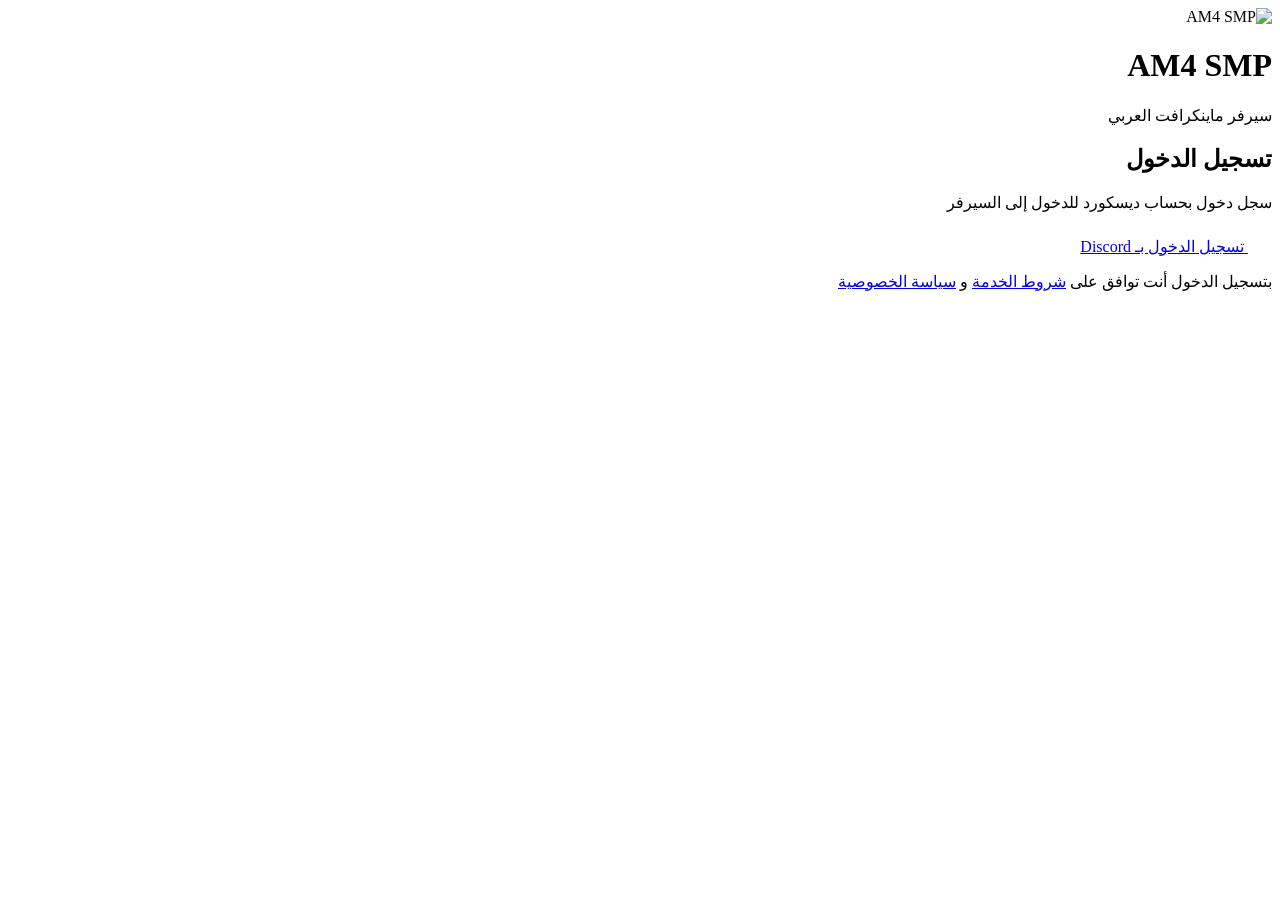
==== index.html @ 18f01e73 "Add initial HTML structure for login page" ====
<!DOCTYPE html>
<html lang="ar" dir="rtl">
<head>
    <meta charset="UTF-8">
    <meta name="viewport" content="width=device-width, initial-scale=1.0">
    <title>AM4 SMP - تسجيل الدخول</title>
    <link rel="stylesheet" href="style.css">
</head>
<body>
    <div class="container">
        <!-- الشعار -->
        <div class="logo">
            <img src="https://via.placeholder.com/120x120/2d2d2d/7289da?text=AM4" alt="AM4 SMP">
            <h1>AM4 SMP</h1>
            <p>سيرفر ماينكرافت العربي</p>
        </div>

        <!-- مربع تسجيل الدخول -->
        <div class="login-box">
            <h2>تسجيل الدخول</h2>
            <p class="sub-text">سجل دخول بحساب ديسكورد للدخول إلى السيرفر</p>

            <a href="#" id="discord-btn" class="discord-btn">
                <svg xmlns="http://www.w3.org/2000/svg" width="24" height="24" viewBox="0 0 24 24" fill="white">
                    <path d="M20.317 4.3698C19.1796 3.8546 17.9566 3.4634 16.6846 3.2099C16.6446 3.2019 16.6046 3.2199 16.5846 3.2559C16.2646 3.8059 15.9046 4.5259 15.6446 5.1259C14.3546 4.8899 13.0746 4.8899 11.7946 5.1259C11.5346 4.5159 11.1646 3.8059 10.8446 3.2559C10.8246 3.2199 10.7846 3.2019 10.7446 3.2099C9.4726 3.4634 8.2496 3.8546 7.1126 4.3698C7.0946 4.3778 7.0786 4.3918 7.0686 4.4098C4.2286 8.6098 3.3886 12.7098 3.8086 16.7498C3.8126 16.7898 3.8346 16.8258 3.8686 16.8498C5.4086 17.9878 6.8966 18.7198 8.3586 19.1998C8.3986 19.2138 8.4426 19.1998 8.4686 19.1698C9.1686 18.2198 9.7986 17.2198 10.3486 16.1698C10.3766 16.1118 10.3486 16.0438 10.2886 16.0238C9.2986 15.6938 8.3486 15.2638 7.4486 14.7438C7.3826 14.7038 7.3766 14.6098 7.4366 14.5638C7.6086 14.4318 7.7806 14.2978 7.9486 14.1598C7.9946 14.1218 8.0586 14.1178 8.1086 14.1458C11.5286 15.7358 15.0786 15.7358 18.4586 14.1458C18.5086 14.1158 18.5726 14.1218 18.6206 14.1598C18.7886 14.2998 18.9606 14.4338 19.1346 14.5658C19.1946 14.6118 19.1906 14.7058 19.1246 14.7458C18.2246 15.2698 17.2726 15.6978 16.2806 16.0258C16.2206 16.0458 16.1946 16.1138 16.2226 16.1718C16.7746 17.2198 17.4066 18.2198 18.1086 19.1698C18.1346 19.1998 18.1786 19.2138 18.2186 19.1998C19.6826 18.7198 21.1726 17.9878 22.7126 16.8498C22.7466 16.8258 22.7686 16.7898 22.7726 16.7498C23.2726 12.1298 22.0686 8.0598 19.3626 4.4098C19.3526 4.3918 19.3366 4.3778 19.3186 4.3698H20.317Z"/>
                </svg>
                تسجيل الدخول بـ Discord
            </a>

            <p class="terms">بتسجيل الدخول أنت توافق على <a href="#">شروط الخدمة</a> و <a href="#">سياسة الخصوصية</a></p>
        </div>

        <!-- حالة المستخدم (تظهر بعد الدخول) -->
        <div id="user-info" class="user-info" style="display:none;">
            <img id="user-avatar" src="" alt="الصورة الشخصية">
            <span id="user-name"></span>
            <button id="logout-btn" class="logout-btn">تسجيل خروج</button>
        </div>
    </div>

    <script src="script.js"></script>
</body>
</html>
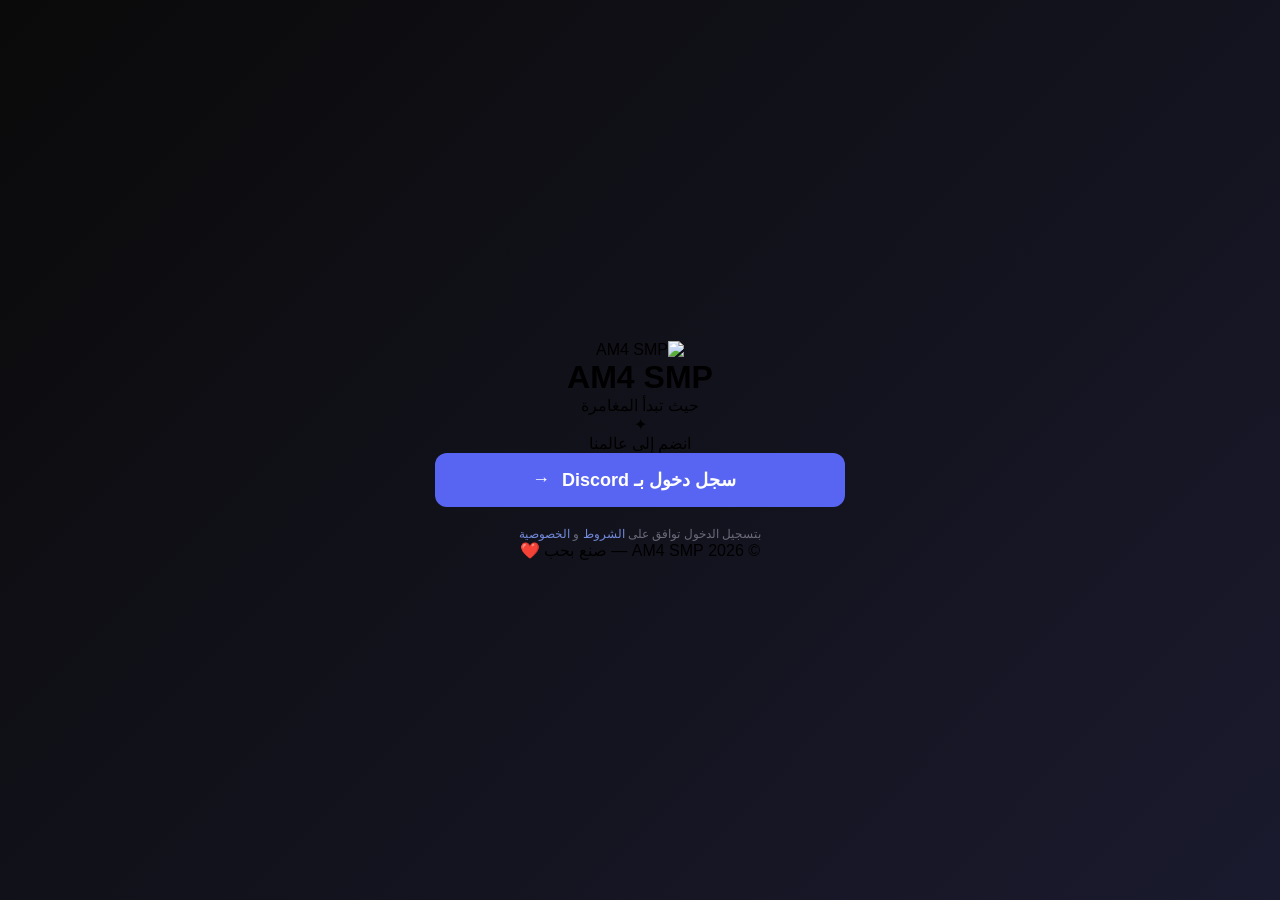
==== commit 49cd96c7: "Update index.html" ====
--- a/index.html
+++ b/index.html
@@ -3,38 +3,81 @@
 <head>
     <meta charset="UTF-8">
     <meta name="viewport" content="width=device-width, initial-scale=1.0">
-    <title>AM4 SMP - تسجيل الدخول</title>
+    <title>AM4 SMP</title>
     <link rel="stylesheet" href="style.css">
+    <link href="https://fonts.googleapis.com/css2?family=Cairo:wght@300;400;600;700;900&display=swap" rel="stylesheet">
 </head>
 <body>
+    <!-- خلفية متحركة -->
+    <div class="bg-animation">
+        <div class="orb orb1"></div>
+        <div class="orb orb2"></div>
+        <div class="orb orb3"></div>
+    </div>
+
     <div class="container">
-        <!-- الشعار -->
-        <div class="logo">
-            <img src="https://via.placeholder.com/120x120/2d2d2d/7289da?text=AM4" alt="AM4 SMP">
-            <h1>AM4 SMP</h1>
-            <p>سيرفر ماينكرافت العربي</p>
+        <!-- بطاقة تسجيل الدخول -->
+        <div class="glass-card">
+            <!-- الشعار -->
+            <div class="logo-section">
+                <div class="logo-wrapper">
+                    <img src="https://i.imgur.com/your-server-logo.png" alt="AM4 SMP" class="server-logo">
+                    <div class="logo-glow"></div>
+                </div>
+                <h1 class="server-name">AM4 <span>SMP</span></h1>
+                <p class="server-tag">حيث تبدأ المغامرة</p>
+            </div>
+
+            <!-- الفاصل -->
+            <div class="divider">
+                <span></span>
+                <span>✦</span>
+                <span></span>
+            </div>
+
+            <!-- زر الدخول -->
+            <div class="login-section">
+                <p class="welcome-text">انضم إلى عالمنا</p>
+                
+                <a href="#" id="discord-btn" class="discord-btn">
+                    <div class="btn-icon">
+                        <svg viewBox="0 0 24 24" fill="currentColor">
+                            <path d="M20.317 4.3698C19.1796 3.8546 17.9566 3.4634 16.6846 3.2099C16.6446 3.2019 16.6046 3.2199 16.5846 3.2559C16.2646 3.8059 15.9046 4.5259 15.6446 5.1259C14.3546 4.8899 13.0746 4.8899 11.7946 5.1259C11.5346 4.5159 11.1646 3.8059 10.8446 3.2559C10.8246 3.2199 10.7846 3.2019 10.7446 3.2099C9.4726 3.4634 8.2496 3.8546 7.1126 4.3698C7.0946 4.3778 7.0786 4.3918 7.0686 4.4098C4.2286 8.6098 3.3886 12.7098 3.8086 16.7498C3.8126 16.7898 3.8346 16.8258 3.8686 16.8498C5.4086 17.9878 6.8966 18.7198 8.3586 19.1998C8.3986 19.2138 8.4426 19.1998 8.4686 19.1698C9.1686 18.2198 9.7986 17.2198 10.3486 16.1698C10.3766 16.1118 10.3486 16.0438 10.2886 16.0238C9.2986 15.6938 8.3486 15.2638 7.4486 14.7438C7.3826 14.7038 7.3766 14.6098 7.4366 14.5638C7.6086 14.4318 7.7806 14.2978 7.9486 14.1598C7.9946 14.1218 8.0586 14.1178 8.1086 14.1458C11.5286 15.7358 15.0786 15.7358 18.4586 14.1458C18.5086 14.1158 18.5726 14.1218 18.6206 14.1598C18.7886 14.2998 18.9606 14.4338 19.1346 14.5658C19.1946 14.6118 19.1906 14.7058 19.1246 14.7458C18.2246 15.2698 17.2726 15.6978 16.2806 16.0258C16.2206 16.0458 16.1946 16.1138 16.2226 16.1718C16.7746 17.2198 17.4066 18.2198 18.1086 19.1698C18.1346 19.1998 18.1786 19.2138 18.2186 19.1998C19.6826 18.7198 21.1726 17.9878 22.7126 16.8498C22.7466 16.8258 22.7686 16.7898 22.7726 16.7498C23.2726 12.1298 22.0686 8.0598 19.3626 4.4098C19.3526 4.3918 19.3366 4.3778 19.3186 4.3698H20.317Z"/>
+                        </svg>
+                    </div>
+                    <span>سجل دخول بـ Discord</span>
+                    <div class="btn-arrow">→</div>
+                </a>
+
+                <p class="terms">بتسجيل الدخول توافق على <a href="#">الشروط</a> و <a href="#">الخصوصية</a></p>
+            </div>
+
+            <!-- حالة المستخدم -->
+            <div id="user-info" class="user-info" style="display:none;">
+                <div class="user-card">
+                    <div class="user-avatar-wrapper">
+                        <img id="user-avatar" src="" alt="">
+                        <div class="status-dot"></div>
+                    </div>
+                    <div class="user-details">
+                        <span id="user-name" class="user-name"></span>
+                        <span class="user-badge">عضو في AM4</span>
+                    </div>
+                    <button id="logout-btn" class="logout-btn">
+                        <svg width="18" height="18" viewBox="0 0 24 24" fill="none" stroke="currentColor" stroke-width="2">
+                            <path d="M9 21H5a2 2 0 0 1-2-2V5a2 2 0 0 1 2-2h4"/>
+                            <polyline points="16 17 21 12 16 7"/>
+                            <line x1="21" y1="12" x2="9" y2="12"/>
+                        </svg>
+                        خروج
+                    </button>
+                </div>
+            </div>
         </div>
 
-        <!-- مربع تسجيل الدخول -->
-        <div class="login-box">
-            <h2>تسجيل الدخول</h2>
-            <p class="sub-text">سجل دخول بحساب ديسكورد للدخول إلى السيرفر</p>
-
-            <a href="#" id="discord-btn" class="discord-btn">
-                <svg xmlns="http://www.w3.org/2000/svg" width="24" height="24" viewBox="0 0 24 24" fill="white">
-                    <path d="M20.317 4.3698C19.1796 3.8546 17.9566 3.4634 16.6846 3.2099C16.6446 3.2019 16.6046 3.2199 16.5846 3.2559C16.2646 3.8059 15.9046 4.5259 15.6446 5.1259C14.3546 4.8899 13.0746 4.8899 11.7946 5.1259C11.5346 4.5159 11.1646 3.8059 10.8446 3.2559C10.8246 3.2199 10.7846 3.2019 10.7446 3.2099C9.4726 3.4634 8.2496 3.8546 7.1126 4.3698C7.0946 4.3778 7.0786 4.3918 7.0686 4.4098C4.2286 8.6098 3.3886 12.7098 3.8086 16.7498C3.8126 16.7898 3.8346 16.8258 3.8686 16.8498C5.4086 17.9878 6.8966 18.7198 8.3586 19.1998C8.3986 19.2138 8.4426 19.1998 8.4686 19.1698C9.1686 18.2198 9.7986 17.2198 10.3486 16.1698C10.3766 16.1118 10.3486 16.0438 10.2886 16.0238C9.2986 15.6938 8.3486 15.2638 7.4486 14.7438C7.3826 14.7038 7.3766 14.6098 7.4366 14.5638C7.6086 14.4318 7.7806 14.2978 7.9486 14.1598C7.9946 14.1218 8.0586 14.1178 8.1086 14.1458C11.5286 15.7358 15.0786 15.7358 18.4586 14.1458C18.5086 14.1158 18.5726 14.1218 18.6206 14.1598C18.7886 14.2998 18.9606 14.4338 19.1346 14.5658C19.1946 14.6118 19.1906 14.7058 19.1246 14.7458C18.2246 15.2698 17.2726 15.6978 16.2806 16.0258C16.2206 16.0458 16.1946 16.1138 16.2226 16.1718C16.7746 17.2198 17.4066 18.2198 18.1086 19.1698C18.1346 19.1998 18.1786 19.2138 18.2186 19.1998C19.6826 18.7198 21.1726 17.9878 22.7126 16.8498C22.7466 16.8258 22.7686 16.7898 22.7726 16.7498C23.2726 12.1298 22.0686 8.0598 19.3626 4.4098C19.3526 4.3918 19.3366 4.3778 19.3186 4.3698H20.317Z"/>
-                </svg>
-                تسجيل الدخول بـ Discord
-            </a>
-
-            <p class="terms">بتسجيل الدخول أنت توافق على <a href="#">شروط الخدمة</a> و <a href="#">سياسة الخصوصية</a></p>
-        </div>
-
-        <!-- حالة المستخدم (تظهر بعد الدخول) -->
-        <div id="user-info" class="user-info" style="display:none;">
-            <img id="user-avatar" src="" alt="الصورة الشخصية">
-            <span id="user-name"></span>
-            <button id="logout-btn" class="logout-btn">تسجيل خروج</button>
+        <!-- تذييل -->
+        <div class="footer">
+            <span>© 2026 AM4 SMP — صنع بحب ❤️</span>
         </div>
     </div>
 
--- a/style.css
+++ b/style.css
@@ -0,0 +1,176 @@
+* {
+    margin: 0;
+    padding: 0;
+    box-sizing: border-box;
+}
+
+body {
+    font-family: 'Segoe UI', Tahoma, Geneva, Verdana, sans-serif;
+    background: linear-gradient(135deg, #0a0a0a 0%, #1a1a2e 100%);
+    min-height: 100vh;
+    display: flex;
+    justify-content: center;
+    align-items: center;
+    direction: rtl;
+}
+
+.container {
+    text-align: center;
+    padding: 20px;
+    width: 100%;
+    max-width: 450px;
+}
+
+/* الشعار */
+.logo {
+    margin-bottom: 35px;
+}
+
+.logo img {
+    border-radius: 50%;
+    border: 3px solid #7289da;
+    margin-bottom: 10px;
+}
+
+.logo h1 {
+    color: #fff;
+    font-size: 32px;
+    font-weight: 700;
+    letter-spacing: 1px;
+}
+
+.logo h1 span {
+    color: #7289da;
+}
+
+.logo p {
+    color: #8a8a8a;
+    font-size: 14px;
+    margin-top: 5px;
+}
+
+/* مربع تسجيل الدخول */
+.login-box {
+    background: rgba(30, 30, 46, 0.9);
+    backdrop-filter: blur(10px);
+    padding: 40px 30px;
+    border-radius: 20px;
+    border: 1px solid rgba(114, 137, 218, 0.2);
+    box-shadow: 0 15px 50px rgba(0, 0, 0, 0.5);
+}
+
+.login-box h2 {
+    color: #fff;
+    font-size: 24px;
+    margin-bottom: 8px;
+}
+
+.sub-text {
+    color: #b0b0b0;
+    font-size: 14px;
+    margin-bottom: 30px;
+}
+
+/* زر Discord */
+.discord-btn {
+    display: flex;
+    align-items: center;
+    justify-content: center;
+    gap: 12px;
+    background: #5865F2;
+    color: white;
+    padding: 16px 30px;
+    border-radius: 12px;
+    text-decoration: none;
+    font-size: 18px;
+    font-weight: 600;
+    transition: all 0.3s ease;
+    border: none;
+    cursor: pointer;
+    width: 100%;
+}
+
+.discord-btn:hover {
+    background: #4752c4;
+    transform: scale(1.02);
+    box-shadow: 0 8px 25px rgba(88, 101, 242, 0.4);
+}
+
+.discord-btn svg {
+    flex-shrink: 0;
+}
+
+/* الشروط */
+.terms {
+    color: #6a6a7a;
+    font-size: 12px;
+    margin-top: 20px;
+}
+
+.terms a {
+    color: #7289da;
+    text-decoration: none;
+}
+
+.terms a:hover {
+    text-decoration: underline;
+}
+
+/* معلومات المستخدم */
+.user-info {
+    background: rgba(30, 30, 46, 0.9);
+    padding: 25px;
+    border-radius: 20px;
+    border: 1px solid rgba(114, 137, 218, 0.2);
+    margin-top: 20px;
+    display: flex;
+    align-items: center;
+    justify-content: center;
+    gap: 15px;
+    flex-wrap: wrap;
+}
+
+.user-info img {
+    width: 50px;
+    height: 50px;
+    border-radius: 50%;
+    border: 2px solid #7289da;
+}
+
+.user-info span {
+    color: #fff;
+    font-size: 18px;
+    font-weight: 600;
+}
+
+.logout-btn {
+    background: #ed4245;
+    color: white;
+    border: none;
+    padding: 8px 20px;
+    border-radius: 8px;
+    cursor: pointer;
+    font-size: 14px;
+    font-weight: 600;
+    transition: background 0.3s;
+}
+
+.logout-btn:hover {
+    background: #c03537;
+}
+
+/* responsive */
+@media (max-width: 480px) {
+    .login-box {
+        padding: 25px 20px;
+    }
+    
+    .discord-btn {
+        font-size: 15px;
+        padding: 14px 20px;
+    }
+    
+    .logo h1 {
+        font-size: 26px;
+    }
+}
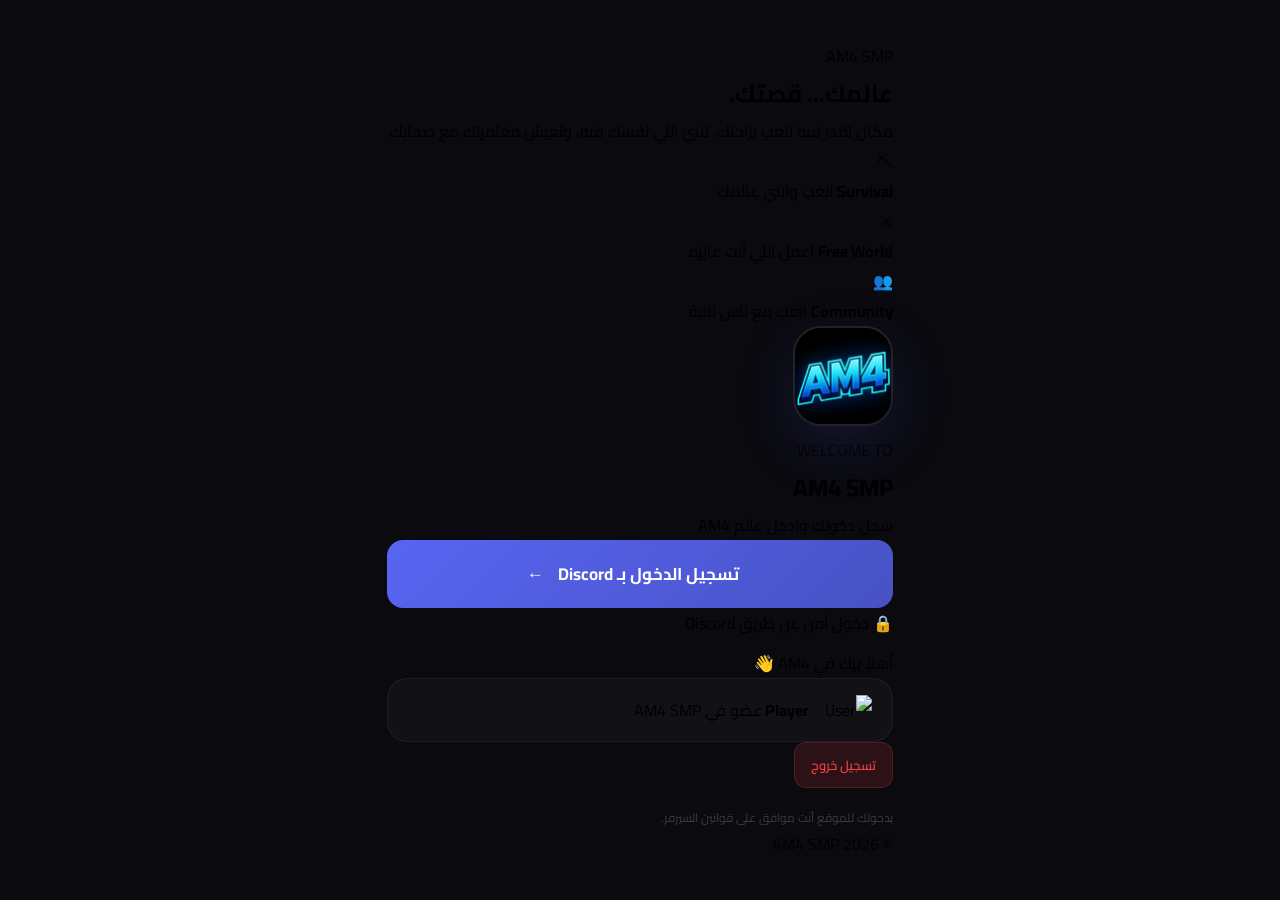
==== commit 94536b5a: "Update index.html" ====
--- a/index.html
+++ b/index.html
@@ -3,84 +3,236 @@
 <head>
     <meta charset="UTF-8">
     <meta name="viewport" content="width=device-width, initial-scale=1.0">
-    <title>AM4 SMP</title>
+
+    <title>AM4 SMP | أهلاً بيك</title>
+
+    <meta name="theme-color" content="#050b16">
+    <meta name="description" content="AM4 SMP - عالمك، مغامرتك، قصتك.">
+
+    <link rel="preconnect" href="https://fonts.googleapis.com">
+    <link rel="preconnect" href="https://fonts.gstatic.com" crossorigin>
+
+    <link href="https://fonts.googleapis.com/css2?family=Cairo:wght@400;500;600;700;800;900&display=swap" rel="stylesheet">
+
     <link rel="stylesheet" href="style.css">
-    <link href="https://fonts.googleapis.com/css2?family=Cairo:wght@300;400;600;700;900&display=swap" rel="stylesheet">
 </head>
+
 <body>
-    <!-- خلفية متحركة -->
-    <div class="bg-animation">
-        <div class="orb orb1"></div>
-        <div class="orb orb2"></div>
-        <div class="orb orb3"></div>
+
+    <!-- خلفية -->
+    <div class="background">
+
+        <div class="grid"></div>
+
+        <div class="glow glow-one"></div>
+        <div class="glow glow-two"></div>
+
+        <div class="particles">
+            <span></span>
+            <span></span>
+            <span></span>
+            <span></span>
+            <span></span>
+            <span></span>
+            <span></span>
+            <span></span>
+        </div>
+
     </div>
 
-    <div class="container">
-        <!-- بطاقة تسجيل الدخول -->
-        <div class="glass-card">
-            <!-- الشعار -->
-            <div class="logo-section">
-                <div class="logo-wrapper">
-                    <img src="https://i.imgur.com/your-server-logo.png" alt="AM4 SMP" class="server-logo">
-                    <div class="logo-glow"></div>
-                </div>
-                <h1 class="server-name">AM4 <span>SMP</span></h1>
-                <p class="server-tag">حيث تبدأ المغامرة</p>
-            </div>
-
-            <!-- الفاصل -->
-            <div class="divider">
-                <span></span>
-                <span>✦</span>
-                <span></span>
-            </div>
-
-            <!-- زر الدخول -->
-            <div class="login-section">
-                <p class="welcome-text">انضم إلى عالمنا</p>
-                
-                <a href="#" id="discord-btn" class="discord-btn">
-                    <div class="btn-icon">
-                        <svg viewBox="0 0 24 24" fill="currentColor">
-                            <path d="M20.317 4.3698C19.1796 3.8546 17.9566 3.4634 16.6846 3.2099C16.6446 3.2019 16.6046 3.2199 16.5846 3.2559C16.2646 3.8059 15.9046 4.5259 15.6446 5.1259C14.3546 4.8899 13.0746 4.8899 11.7946 5.1259C11.5346 4.5159 11.1646 3.8059 10.8446 3.2559C10.8246 3.2199 10.7846 3.2019 10.7446 3.2099C9.4726 3.4634 8.2496 3.8546 7.1126 4.3698C7.0946 4.3778 7.0786 4.3918 7.0686 4.4098C4.2286 8.6098 3.3886 12.7098 3.8086 16.7498C3.8126 16.7898 3.8346 16.8258 3.8686 16.8498C5.4086 17.9878 6.8966 18.7198 8.3586 19.1998C8.3986 19.2138 8.4426 19.1998 8.4686 19.1698C9.1686 18.2198 9.7986 17.2198 10.3486 16.1698C10.3766 16.1118 10.3486 16.0438 10.2886 16.0238C9.2986 15.6938 8.3486 15.2638 7.4486 14.7438C7.3826 14.7038 7.3766 14.6098 7.4366 14.5638C7.6086 14.4318 7.7806 14.2978 7.9486 14.1598C7.9946 14.1218 8.0586 14.1178 8.1086 14.1458C11.5286 15.7358 15.0786 15.7358 18.4586 14.1458C18.5086 14.1158 18.5726 14.1218 18.6206 14.1598C18.7886 14.2998 18.9606 14.4338 19.1346 14.5658C19.1946 14.6118 19.1906 14.7058 19.1246 14.7458C18.2246 15.2698 17.2726 15.6978 16.2806 16.0258C16.2206 16.0458 16.1946 16.1138 16.2226 16.1718C16.7746 17.2198 17.4066 18.2198 18.1086 19.1698C18.1346 19.1998 18.1786 19.2138 18.2186 19.1998C19.6826 18.7198 21.1726 17.9878 22.7126 16.8498C22.7466 16.8258 22.7686 16.7898 22.7726 16.7498C23.2726 12.1298 22.0686 8.0598 19.3626 4.4098C19.3526 4.3918 19.3366 4.3778 19.3186 4.3698H20.317Z"/>
-                        </svg>
-                    </div>
-                    <span>سجل دخول بـ Discord</span>
-                    <div class="btn-arrow">→</div>
-                </a>
-
-                <p class="terms">بتسجيل الدخول توافق على <a href="#">الشروط</a> و <a href="#">الخصوصية</a></p>
-            </div>
-
-            <!-- حالة المستخدم -->
-            <div id="user-info" class="user-info" style="display:none;">
-                <div class="user-card">
-                    <div class="user-avatar-wrapper">
-                        <img id="user-avatar" src="" alt="">
-                        <div class="status-dot"></div>
-                    </div>
-                    <div class="user-details">
-                        <span id="user-name" class="user-name"></span>
-                        <span class="user-badge">عضو في AM4</span>
-                    </div>
+
+    <!-- المحتوى -->
+    <main class="page">
+
+        <!-- الجزء الشمال -->
+        <section class="hero">
+
+            <div class="mini-badge">
+                <span class="online-dot"></span>
+                AM4 SMP
+            </div>
+
+            <h1>
+                عالمك...
+                <span>قصتك.</span>
+            </h1>
+
+            <p class="hero-description">
+                مكان تقدر فيه تلعب براحتك، تبني اللي نفسك فيه،
+                وتعيش مغامرتك مع صحابك.
+            </p>
+
+            <div class="features">
+
+                <div class="feature">
+                    <div class="feature-icon">⛏</div>
+                    <div>
+                        <strong>Survival</strong>
+                        <span>العب وابني عالمك</span>
+                    </div>
+                </div>
+
+                <div class="feature">
+                    <div class="feature-icon">⚔</div>
+                    <div>
+                        <strong>Free World</strong>
+                        <span>اعمل اللي أنت عايزه</span>
+                    </div>
+                </div>
+
+                <div class="feature">
+                    <div class="feature-icon">👥</div>
+                    <div>
+                        <strong>Community</strong>
+                        <span>العب مع ناس تانية</span>
+                    </div>
+                </div>
+
+            </div>
+
+        </section>
+
+
+        <!-- كارت تسجيل الدخول -->
+        <section class="login-area">
+
+            <div class="login-card">
+
+                <div class="card-shine"></div>
+
+                <div class="logo-container">
+
+                    <div class="logo-ring"></div>
+
+                    <img
+                        src="logo.png"
+                        alt="AM4 SMP"
+                        class="server-logo"
+                    >
+
+                </div>
+
+
+                <div class="title">
+
+                    <div class="small-title">
+                        WELCOME TO
+                    </div>
+
+                    <h2>
+                        AM4 <span>SMP</span>
+                    </h2>
+
+                    <p>
+                        سجل دخولك وادخل عالم AM4
+                    </p>
+
+                </div>
+
+
+                <!-- Login -->
+                <div id="login-section">
+
+                    <button id="discord-btn" class="discord-btn">
+
+                        <div class="discord-logo">
+
+                            <svg viewBox="0 0 24 24">
+                                <path fill="currentColor"
+                                    d="M19.54 5.16A16.9 16.9 0 0 0 15.5 3.9c-.17.3-.36.7-.49 1.02a15.3 15.3 0 0 0-4.02 0A10.8 10.8 0 0 0 10.5 3.9a16.9 16.9 0 0 0-4.04 1.26C3.9 8.96 3.2 12.67 3.55 16.33a16.3 16.3 0 0 0 4.96 2.5c.4-.55.76-1.13 1.07-1.74-.59-.22-1.16-.5-1.7-.82.14-.1.27-.2.4-.3 3.28 1.54 6.83 1.54 10.07 0 .13.1.26.2.4.3-.54.32-1.11.6-1.7.82.31.61.67 1.19 1.07 1.74a16.3 16.3 0 0 0 4.96-2.5c.42-4.24-.72-7.91-3.54-11.17ZM9.34 14.58c-.98 0-1.79-.9-1.79-2s.79-2 1.79-2 1.8.9 1.79 2c0 1.1-.8 2-1.79 2Zm5.32 0c-.98 0-1.79-.9-1.79-2s.79-2 1.79-2 1.8.9 1.79 2c0 1.1-.8 2-1.79 2Z"
+                                />
+                            </svg>
+
+                        </div>
+
+                        <span>تسجيل الدخول بـ Discord</span>
+
+                        <div class="arrow">
+                            ←
+                        </div>
+
+                    </button>
+
+
+                    <div class="secure">
+
+                        <span class="lock">🔒</span>
+
+                        <span>
+                            دخول آمن عن طريق Discord
+                        </span>
+
+                    </div>
+
+                </div>
+
+
+                <!-- User -->
+                <div id="user-info" class="user-info hidden">
+
+                    <div class="logged-title">
+                        أهلاً بيك في AM4 👋
+                    </div>
+
+                    <div class="user-card">
+
+                        <div class="avatar-box">
+
+                            <img
+                                id="user-avatar"
+                                src=""
+                                alt="User"
+                            >
+
+                            <span class="user-online"></span>
+
+                        </div>
+
+
+                        <div class="user-details">
+
+                            <strong id="user-name">
+                                Player
+                            </strong>
+
+                            <span>
+                                عضو في AM4 SMP
+                            </span>
+
+                        </div>
+
+                    </div>
+
+
                     <button id="logout-btn" class="logout-btn">
-                        <svg width="18" height="18" viewBox="0 0 24 24" fill="none" stroke="currentColor" stroke-width="2">
-                            <path d="M9 21H5a2 2 0 0 1-2-2V5a2 2 0 0 1 2-2h4"/>
-                            <polyline points="16 17 21 12 16 7"/>
-                            <line x1="21" y1="12" x2="9" y2="12"/>
-                        </svg>
-                        خروج
+                        تسجيل خروج
                     </button>
-                </div>
-            </div>
-        </div>
-
-        <!-- تذييل -->
-        <div class="footer">
-            <span>© 2026 AM4 SMP — صنع بحب ❤️</span>
-        </div>
+
+                </div>
+
+
+                <div class="terms">
+                    بدخولك للموقع أنت موافق على قوانين السيرفر.
+                </div>
+
+            </div>
+
+
+            <div class="copyright">
+                © 2026 AM4 SMP
+            </div>
+
+        </section>
+
+    </main>
+
+
+    <div id="toast" class="toast">
+        <span id="toast-text"></span>
     </div>
 
+
     <script src="script.js"></script>
+
 </body>
 </html>
--- a/style.css
+++ b/style.css
@@ -5,172 +5,406 @@
 }
 
 body {
-    font-family: 'Segoe UI', Tahoma, Geneva, Verdana, sans-serif;
-    background: linear-gradient(135deg, #0a0a0a 0%, #1a1a2e 100%);
+    font-family: 'Cairo', sans-serif;
     min-height: 100vh;
     display: flex;
     justify-content: center;
     align-items: center;
+    background: #0a0a0f;
+    overflow: hidden;
     direction: rtl;
 }
 
+/* ===== الخلفية المتحركة ===== */
+.bg-animation {
+    position: fixed;
+    top: 0;
+    left: 0;
+    right: 0;
+    bottom: 0;
+    z-index: 0;
+    overflow: hidden;
+}
+
+.orb {
+    position: absolute;
+    border-radius: 50%;
+    filter: blur(80px);
+    opacity: 0.4;
+    animation: float 20s ease-in-out infinite alternate;
+}
+
+.orb1 {
+    width: 500px;
+    height: 500px;
+    background: radial-gradient(circle, #5865F2, transparent 70%);
+    top: -200px;
+    right: -100px;
+    animation-delay: 0s;
+}
+
+.orb2 {
+    width: 400px;
+    height: 400px;
+    background: radial-gradient(circle, #eb459e, transparent 70%);
+    bottom: -150px;
+    left: -100px;
+    animation-delay: -7s;
+}
+
+.orb3 {
+    width: 300px;
+    height: 300px;
+    background: radial-gradient(circle, #57f287, transparent 70%);
+    top: 50%;
+    left: 50%;
+    transform: translate(-50%, -50%);
+    animation-delay: -14s;
+    opacity: 0.15;
+}
+
+@keyframes float {
+    0% { transform: translate(0, 0) scale(1); }
+    33% { transform: translate(50px, -30px) scale(1.1); }
+    66% { transform: translate(-30px, 40px) scale(0.9); }
+    100% { transform: translate(20px, -20px) scale(1.05); }
+}
+
+/* ===== الحاوية ===== */
 .container {
+    position: relative;
+    z-index: 1;
+    width: 100%;
+    max-width: 480px;
+    padding: 20px;
+}
+
+/* ===== البطاقة الزجاجية ===== */
+.glass-card {
+    background: rgba(20, 20, 35, 0.75);
+    backdrop-filter: blur(40px) saturate(1.4);
+    -webkit-backdrop-filter: blur(40px) saturate(1.4);
+    border-radius: 40px;
+    padding: 50px 40px 40px;
+    border: 1px solid rgba(255, 255, 255, 0.08);
+    box-shadow: 
+        0 30px 80px rgba(0, 0, 0, 0.6),
+        inset 0 1px 0 rgba(255, 255, 255, 0.05);
+    transition: all 0.4s ease;
+}
+
+.glass-card:hover {
+    border-color: rgba(88, 101, 242, 0.2);
+    box-shadow: 0 40px 100px rgba(88, 101, 242, 0.1);
+}
+
+/* ===== الشعار ===== */
+.logo-section {
     text-align: center;
-    padding: 20px;
-    width: 100%;
-    max-width: 450px;
-}
-
-/* الشعار */
-.logo {
-    margin-bottom: 35px;
-}
-
-.logo img {
-    border-radius: 50%;
-    border: 3px solid #7289da;
-    margin-bottom: 10px;
-}
-
-.logo h1 {
+    margin-bottom: 30px;
+}
+
+.logo-wrapper {
+    position: relative;
+    display: inline-block;
+    margin-bottom: 16px;
+}
+
+.server-logo {
+    width: 100px;
+    height: 100px;
+    border-radius: 28px;
+    object-fit: cover;
+    border: 2px solid rgba(255, 255, 255, 0.1);
+    box-shadow: 0 20px 60px rgba(88, 101, 242, 0.15);
+    position: relative;
+    z-index: 1;
+}
+
+.logo-glow {
+    position: absolute;
+    inset: -10px;
+    border-radius: 35px;
+    background: radial-gradient(circle, rgba(88, 101, 242, 0.2), transparent 70%);
+    z-index: 0;
+    animation: pulse-glow 3s ease-in-out infinite;
+}
+
+@keyframes pulse-glow {
+    0%, 100% { transform: scale(1); opacity: 0.6; }
+    50% { transform: scale(1.1); opacity: 1; }
+}
+
+.server-name {
+    font-size: 36px;
+    font-weight: 900;
     color: #fff;
-    font-size: 32px;
-    font-weight: 700;
-    letter-spacing: 1px;
-}
-
-.logo h1 span {
-    color: #7289da;
-}
-
-.logo p {
-    color: #8a8a8a;
+    letter-spacing: -1px;
+}
+
+.server-name span {
+    background: linear-gradient(135deg, #5865F2, #eb459e);
+    -webkit-background-clip: text;
+    -webkit-text-fill-color: transparent;
+    background-clip: text;
+}
+
+.server-tag {
+    color: rgba(255, 255, 255, 0.4);
     font-size: 14px;
-    margin-top: 5px;
-}
-
-/* مربع تسجيل الدخول */
-.login-box {
-    background: rgba(30, 30, 46, 0.9);
-    backdrop-filter: blur(10px);
-    padding: 40px 30px;
-    border-radius: 20px;
-    border: 1px solid rgba(114, 137, 218, 0.2);
-    box-shadow: 0 15px 50px rgba(0, 0, 0, 0.5);
-}
-
-.login-box h2 {
-    color: #fff;
-    font-size: 24px;
-    margin-bottom: 8px;
-}
-
-.sub-text {
-    color: #b0b0b0;
-    font-size: 14px;
-    margin-bottom: 30px;
-}
-
-/* زر Discord */
+    font-weight: 300;
+    letter-spacing: 3px;
+    margin-top: 4px;
+}
+
+/* ===== الفاصل ===== */
+.divider {
+    display: flex;
+    align-items: center;
+    gap: 16px;
+    margin: 30px 0;
+    color: rgba(255, 255, 255, 0.1);
+}
+
+.divider span:first-child,
+.divider span:last-child {
+    flex: 1;
+    height: 1px;
+    background: linear-gradient(90deg, transparent, rgba(255, 255, 255, 0.1), transparent);
+}
+
+.divider span:last-child {
+    background: linear-gradient(90deg, transparent, rgba(255, 255, 255, 0.1), transparent);
+}
+
+.divider span:nth-child(2) {
+    font-size: 12px;
+    color: rgba(255, 255, 255, 0.15);
+}
+
+/* ===== قسم تسجيل الدخول ===== */
+.login-section {
+    text-align: center;
+}
+
+.welcome-text {
+    color: rgba(255, 255, 255, 0.3);
+    font-size: 13px;
+    font-weight: 400;
+    letter-spacing: 2px;
+    margin-bottom: 20px;
+    text-transform: uppercase;
+}
+
+/* ===== زر Discord ===== */
 .discord-btn {
     display: flex;
     align-items: center;
     justify-content: center;
-    gap: 12px;
-    background: #5865F2;
-    color: white;
-    padding: 16px 30px;
-    border-radius: 12px;
+    gap: 14px;
+    background: linear-gradient(135deg, #5865F2, #4752c4);
+    color: #fff;
+    padding: 18px 28px;
+    border-radius: 16px;
     text-decoration: none;
-    font-size: 18px;
-    font-weight: 600;
-    transition: all 0.3s ease;
+    font-size: 17px;
+    font-weight: 700;
+    font-family: 'Cairo', sans-serif;
+    transition: all 0.3s cubic-bezier(0.25, 0.46, 0.45, 0.94);
     border: none;
     cursor: pointer;
     width: 100%;
+    position: relative;
+    overflow: hidden;
+}
+
+.discord-btn::before {
+    content: '';
+    position: absolute;
+    inset: 0;
+    background: linear-gradient(135deg, rgba(255,255,255,0.1), transparent);
+    opacity: 0;
+    transition: opacity 0.3s;
+}
+
+.discord-btn:hover::before {
+    opacity: 1;
 }
 
 .discord-btn:hover {
-    background: #4752c4;
-    transform: scale(1.02);
-    box-shadow: 0 8px 25px rgba(88, 101, 242, 0.4);
-}
-
-.discord-btn svg {
+    transform: translateY(-2px) scale(1.01);
+    box-shadow: 0 20px 50px rgba(88, 101, 242, 0.3);
+}
+
+.discord-btn:active {
+    transform: scale(0.98);
+}
+
+.btn-icon {
+    width: 28px;
+    height: 28px;
     flex-shrink: 0;
 }
 
-/* الشروط */
+.btn-icon svg {
+    width: 100%;
+    height: 100%;
+    fill: currentColor;
+}
+
+.btn-arrow {
+    font-size: 20px;
+    opacity: 0.6;
+    transition: all 0.3s;
+    margin-right: auto;
+}
+
+.discord-btn:hover .btn-arrow {
+    opacity: 1;
+    transform: translateX(-5px);
+}
+
+/* ===== الشروط ===== */
 .terms {
-    color: #6a6a7a;
+    color: rgba(255, 255, 255, 0.2);
     font-size: 12px;
-    margin-top: 20px;
+    margin-top: 18px;
 }
 
 .terms a {
-    color: #7289da;
+    color: rgba(255, 255, 255, 0.4);
     text-decoration: none;
+    transition: color 0.3s;
 }
 
 .terms a:hover {
-    text-decoration: underline;
-}
-
-/* معلومات المستخدم */
+    color: #5865F2;
+}
+
+/* ===== معلومات المستخدم ===== */
 .user-info {
-    background: rgba(30, 30, 46, 0.9);
-    padding: 25px;
-    border-radius: 20px;
-    border: 1px solid rgba(114, 137, 218, 0.2);
-    margin-top: 20px;
+    margin-top: 10px;
+}
+
+.user-card {
     display: flex;
     align-items: center;
-    justify-content: center;
-    gap: 15px;
-    flex-wrap: wrap;
-}
-
-.user-info img {
-    width: 50px;
-    height: 50px;
+    gap: 16px;
+    background: rgba(255, 255, 255, 0.03);
+    padding: 16px 20px;
+    border-radius: 20px;
+    border: 1px solid rgba(255, 255, 255, 0.05);
+}
+
+.user-avatar-wrapper {
+    position: relative;
+    flex-shrink: 0;
+}
+
+.user-avatar-wrapper img {
+    width: 52px;
+    height: 52px;
     border-radius: 50%;
-    border: 2px solid #7289da;
-}
-
-.user-info span {
+    border: 2px solid rgba(255, 255, 255, 0.1);
+}
+
+.status-dot {
+    position: absolute;
+    bottom: 2px;
+    right: 2px;
+    width: 14px;
+    height: 14px;
+    background: #57f287;
+    border-radius: 50%;
+    border: 2px solid #141423;
+}
+
+.user-details {
+    flex: 1;
+    text-align: right;
+}
+
+.user-name {
     color: #fff;
-    font-size: 18px;
+    font-size: 16px;
+    font-weight: 700;
+    display: block;
+}
+
+.user-badge {
+    color: rgba(255, 255, 255, 0.3);
+    font-size: 12px;
+    font-weight: 300;
+}
+
+.logout-btn {
+    display: flex;
+    align-items: center;
+    gap: 6px;
+    background: rgba(237, 66, 69, 0.15);
+    color: #ed4245;
+    border: 1px solid rgba(237, 66, 69, 0.2);
+    padding: 10px 16px;
+    border-radius: 12px;
+    cursor: pointer;
+    font-family: 'Cairo', sans-serif;
+    font-size: 13px;
     font-weight: 600;
-}
-
-.logout-btn {
-    background: #ed4245;
-    color: white;
-    border: none;
-    padding: 8px 20px;
-    border-radius: 8px;
-    cursor: pointer;
-    font-size: 14px;
-    font-weight: 600;
-    transition: background 0.3s;
+    transition: all 0.3s;
+    flex-shrink: 0;
 }
 
 .logout-btn:hover {
-    background: #c03537;
-}
-
-/* responsive */
+    background: rgba(237, 66, 69, 0.25);
+    border-color: rgba(237, 66, 69, 0.4);
+    transform: scale(1.02);
+}
+
+/* ===== التذييل ===== */
+.footer {
+    text-align: center;
+    margin-top: 24px;
+    color: rgba(255, 255, 255, 0.08);
+    font-size: 12px;
+    font-weight: 300;
+    letter-spacing: 1px;
+}
+
+/* ===== استجابة للشاشات الصغيرة ===== */
 @media (max-width: 480px) {
-    .login-box {
-        padding: 25px 20px;
-    }
-    
+    .glass-card {
+        padding: 30px 20px 25px;
+        border-radius: 28px;
+    }
+
+    .server-name {
+        font-size: 28px;
+    }
+
+    .server-logo {
+        width: 80px;
+        height: 80px;
+        border-radius: 22px;
+    }
+
     .discord-btn {
         font-size: 15px;
-        padding: 14px 20px;
-    }
-    
-    .logo h1 {
-        font-size: 26px;
-    }
-}
+        padding: 16px 20px;
+        border-radius: 14px;
+    }
+
+    .user-card {
+        flex-wrap: wrap;
+        justify-content: center;
+        text-align: center;
+    }
+
+    .user-details {
+        text-align: center;
+    }
+
+    .logout-btn {
+        width: 100%;
+        justify-content: center;
+    }
+}
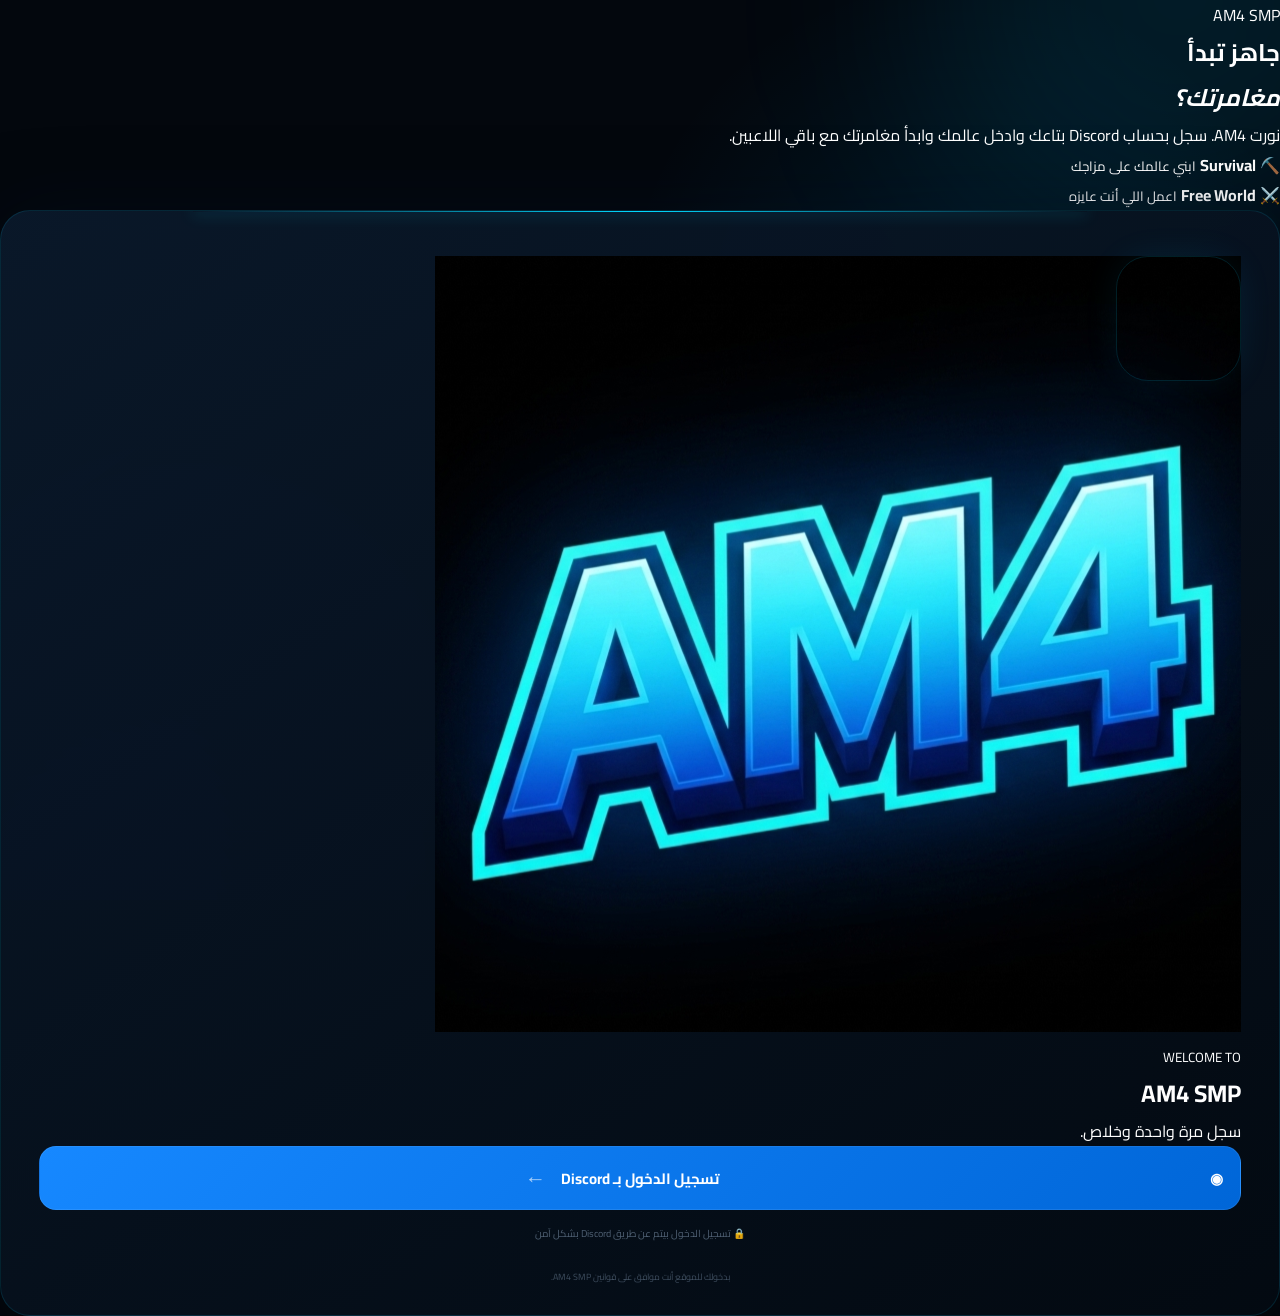
==== commit 86b8ea62: "Update index.html" ====
--- a/index.html
+++ b/index.html
@@ -1,25 +1,27 @@
 <!DOCTYPE html>
 <html lang="ar" dir="rtl">
+
 <head>
     <meta charset="UTF-8">
     <meta name="viewport" content="width=device-width, initial-scale=1.0">
 
-    <title>AM4 SMP | أهلاً بيك</title>
+    <title>AM4 SMP | تسجيل الدخول</title>
 
-    <meta name="theme-color" content="#050b16">
-    <meta name="description" content="AM4 SMP - عالمك، مغامرتك، قصتك.">
+    <meta name="theme-color" content="#03070d">
 
     <link rel="preconnect" href="https://fonts.googleapis.com">
     <link rel="preconnect" href="https://fonts.gstatic.com" crossorigin>
 
-    <link href="https://fonts.googleapis.com/css2?family=Cairo:wght@400;500;600;700;800;900&display=swap" rel="stylesheet">
+    <link
+        href="https://fonts.googleapis.com/css2?family=Cairo:wght@400;500;600;700;800;900&display=swap"
+        rel="stylesheet"
+    >
 
     <link rel="stylesheet" href="style.css">
 </head>
 
 <body>
 
-    <!-- خلفية -->
     <div class="background">
 
         <div class="grid"></div>
@@ -28,64 +30,51 @@
         <div class="glow glow-two"></div>
 
         <div class="particles">
-            <span></span>
-            <span></span>
-            <span></span>
-            <span></span>
-            <span></span>
-            <span></span>
-            <span></span>
-            <span></span>
+            <i></i>
+            <i></i>
+            <i></i>
+            <i></i>
+            <i></i>
+            <i></i>
         </div>
 
     </div>
 
 
-    <!-- المحتوى -->
-    <main class="page">
+    <main class="login-page">
 
-        <!-- الجزء الشمال -->
-        <section class="hero">
+        <!-- الجزء التعريفي -->
 
-            <div class="mini-badge">
-                <span class="online-dot"></span>
+        <section class="intro">
+
+            <div class="badge">
+                <span></span>
                 AM4 SMP
             </div>
 
             <h1>
-                عالمك...
-                <span>قصتك.</span>
+                جاهز تبدأ
+                <br>
+                <em>مغامرتك؟</em>
             </h1>
 
-            <p class="hero-description">
-                مكان تقدر فيه تلعب براحتك، تبني اللي نفسك فيه،
-                وتعيش مغامرتك مع صحابك.
+            <p>
+                نورت AM4. سجل بحساب Discord بتاعك
+                وادخل عالمك وابدأ مغامرتك مع باقي اللاعبين.
             </p>
 
-            <div class="features">
+            <div class="chips">
 
-                <div class="feature">
-                    <div class="feature-icon">⛏</div>
-                    <div>
-                        <strong>Survival</strong>
-                        <span>العب وابني عالمك</span>
-                    </div>
+                <div>
+                    ⛏️
+                    <b>Survival</b>
+                    <small>ابني عالمك على مزاجك</small>
                 </div>
 
-                <div class="feature">
-                    <div class="feature-icon">⚔</div>
-                    <div>
-                        <strong>Free World</strong>
-                        <span>اعمل اللي أنت عايزه</span>
-                    </div>
-                </div>
-
-                <div class="feature">
-                    <div class="feature-icon">👥</div>
-                    <div>
-                        <strong>Community</strong>
-                        <span>العب مع ناس تانية</span>
-                    </div>
+                <div>
+                    ⚔️
+                    <b>Free World</b>
+                    <small>اعمل اللي أنت عايزه</small>
                 </div>
 
             </div>
@@ -93,146 +82,82 @@
         </section>
 
 
-        <!-- كارت تسجيل الدخول -->
-        <section class="login-area">
+        <!-- Login Card -->
 
-            <div class="login-card">
+        <section class="login-card">
 
-                <div class="card-shine"></div>
+            <div class="top-line"></div>
 
-                <div class="logo-container">
+            <div class="logo-wrap">
 
-                    <div class="logo-ring"></div>
+                <div class="logo-ring"></div>
 
-                    <img
-                        src="logo.png"
-                        alt="AM4 SMP"
-                        class="server-logo"
-                    >
-
-                </div>
-
-
-                <div class="title">
-
-                    <div class="small-title">
-                        WELCOME TO
-                    </div>
-
-                    <h2>
-                        AM4 <span>SMP</span>
-                    </h2>
-
-                    <p>
-                        سجل دخولك وادخل عالم AM4
-                    </p>
-
-                </div>
-
-
-                <!-- Login -->
-                <div id="login-section">
-
-                    <button id="discord-btn" class="discord-btn">
-
-                        <div class="discord-logo">
-
-                            <svg viewBox="0 0 24 24">
-                                <path fill="currentColor"
-                                    d="M19.54 5.16A16.9 16.9 0 0 0 15.5 3.9c-.17.3-.36.7-.49 1.02a15.3 15.3 0 0 0-4.02 0A10.8 10.8 0 0 0 10.5 3.9a16.9 16.9 0 0 0-4.04 1.26C3.9 8.96 3.2 12.67 3.55 16.33a16.3 16.3 0 0 0 4.96 2.5c.4-.55.76-1.13 1.07-1.74-.59-.22-1.16-.5-1.7-.82.14-.1.27-.2.4-.3 3.28 1.54 6.83 1.54 10.07 0 .13.1.26.2.4.3-.54.32-1.11.6-1.7.82.31.61.67 1.19 1.07 1.74a16.3 16.3 0 0 0 4.96-2.5c.42-4.24-.72-7.91-3.54-11.17ZM9.34 14.58c-.98 0-1.79-.9-1.79-2s.79-2 1.79-2 1.8.9 1.79 2c0 1.1-.8 2-1.79 2Zm5.32 0c-.98 0-1.79-.9-1.79-2s.79-2 1.79-2 1.8.9 1.79 2c0 1.1-.8 2-1.79 2Z"
-                                />
-                            </svg>
-
-                        </div>
-
-                        <span>تسجيل الدخول بـ Discord</span>
-
-                        <div class="arrow">
-                            ←
-                        </div>
-
-                    </button>
-
-
-                    <div class="secure">
-
-                        <span class="lock">🔒</span>
-
-                        <span>
-                            دخول آمن عن طريق Discord
-                        </span>
-
-                    </div>
-
-                </div>
-
-
-                <!-- User -->
-                <div id="user-info" class="user-info hidden">
-
-                    <div class="logged-title">
-                        أهلاً بيك في AM4 👋
-                    </div>
-
-                    <div class="user-card">
-
-                        <div class="avatar-box">
-
-                            <img
-                                id="user-avatar"
-                                src=""
-                                alt="User"
-                            >
-
-                            <span class="user-online"></span>
-
-                        </div>
-
-
-                        <div class="user-details">
-
-                            <strong id="user-name">
-                                Player
-                            </strong>
-
-                            <span>
-                                عضو في AM4 SMP
-                            </span>
-
-                        </div>
-
-                    </div>
-
-
-                    <button id="logout-btn" class="logout-btn">
-                        تسجيل خروج
-                    </button>
-
-                </div>
-
-
-                <div class="terms">
-                    بدخولك للموقع أنت موافق على قوانين السيرفر.
-                </div>
+                <img
+                    src="logo.png"
+                    alt="AM4 SMP"
+                >
 
             </div>
 
 
-            <div class="copyright">
-                © 2026 AM4 SMP
+            <div class="heading">
+
+                <small>WELCOME TO</small>
+
+                <h2>
+                    AM4
+                    <span>SMP</span>
+                </h2>
+
+                <p>
+                    سجل مرة واحدة وخلاص.
+                </p>
+
             </div>
+
+
+            <button
+                id="discord-btn"
+                class="discord-btn"
+            >
+
+                <span class="discord-icon">
+                    ◉
+                </span>
+
+                <b>
+                    تسجيل الدخول بـ Discord
+                </b>
+
+                <span class="arrow">
+                    ←
+                </span>
+
+            </button>
+
+
+            <div class="secure">
+                🔒 تسجيل الدخول بيتم عن طريق Discord بشكل آمن
+            </div>
+
+
+            <p class="terms">
+                بدخولك للموقع أنت موافق على قوانين AM4 SMP.
+            </p>
 
         </section>
 
     </main>
 
 
-    <div id="toast" class="toast">
-        <span id="toast-text"></span>
-    </div>
+    <div
+        id="toast"
+        class="toast"
+    ></div>
 
 
     <script src="script.js"></script>
 
 </body>
+
 </html>
--- a/style.css
+++ b/style.css
@@ -4,407 +4,1043 @@
     box-sizing: border-box;
 }
 
+:root {
+    --blue: #00d9ff;
+    --blue2: #1688ff;
+    --dark: #03070d;
+    --card: rgba(7, 16, 29, 0.88);
+    --white: #ffffff;
+    --muted: #7d8b9e;
+}
+
+html {
+    scroll-behavior: smooth;
+}
+
 body {
+    min-height: 100vh;
+    background: var(--dark);
+    color: white;
     font-family: 'Cairo', sans-serif;
+    overflow-x: hidden;
+}
+
+
+/* ============================= */
+/* BACKGROUND */
+/* ============================= */
+
+.background {
+    position: fixed;
+    inset: 0;
+    overflow: hidden;
+    z-index: -1;
+    background:
+        radial-gradient(
+            circle at 75% 35%,
+            rgba(0, 180, 255, 0.10),
+            transparent 30%
+        ),
+        radial-gradient(
+            circle at 15% 80%,
+            rgba(0, 100, 255, 0.08),
+            transparent 30%
+        ),
+        #03070d;
+}
+
+
+/* Grid */
+
+.grid {
+    position: absolute;
+    inset: -100px;
+    opacity: 0.13;
+
+    background-image:
+        linear-gradient(rgba(0, 217, 255, 0.12) 1px, transparent 1px),
+        linear-gradient(90deg, rgba(0, 217, 255, 0.12) 1px, transparent 1px);
+
+    background-size: 70px 70px;
+
+    transform: perspective(500px) rotateX(60deg) scale(1.5);
+    transform-origin: center bottom;
+
+    mask-image: linear-gradient(
+        to bottom,
+        transparent,
+        black 40%,
+        black,
+        transparent
+    );
+}
+
+
+/* Glows */
+
+.glow {
+    position: absolute;
+    border-radius: 50%;
+    filter: blur(100px);
+    pointer-events: none;
+}
+
+.glow-one {
+    width: 500px;
+    height: 500px;
+
+    background: rgba(0, 190, 255, 0.11);
+
+    top: -250px;
+    right: -150px;
+}
+
+.glow-two {
+    width: 450px;
+    height: 450px;
+
+    background: rgba(0, 70, 255, 0.10);
+
+    bottom: -250px;
+    left: -150px;
+}
+
+
+/* Particles */
+
+.particles span {
+    position: absolute;
+
+    width: 3px;
+    height: 3px;
+
+    background: var(--blue);
+
+    border-radius: 50%;
+
+    opacity: 0.4;
+
+    animation: particleFloat 8s infinite ease-in-out;
+}
+
+.particles span:nth-child(1) {
+    top: 20%;
+    left: 15%;
+}
+
+.particles span:nth-child(2) {
+    top: 70%;
+    left: 25%;
+    animation-delay: 2s;
+}
+
+.particles span:nth-child(3) {
+    top: 30%;
+    right: 20%;
+    animation-delay: 1s;
+}
+
+.particles span:nth-child(4) {
+    top: 80%;
+    right: 15%;
+    animation-delay: 3s;
+}
+
+.particles span:nth-child(5) {
+    top: 45%;
+    left: 8%;
+    animation-delay: 4s;
+}
+
+.particles span:nth-child(6) {
+    top: 15%;
+    right: 40%;
+    animation-delay: 2.5s;
+}
+
+.particles span:nth-child(7) {
+    bottom: 20%;
+    left: 45%;
+    animation-delay: 5s;
+}
+
+.particles span:nth-child(8) {
+    top: 60%;
+    right: 7%;
+    animation-delay: 1.5s;
+}
+
+@keyframes particleFloat {
+
+    0%,
+    100% {
+        transform: translateY(0);
+        opacity: 0.2;
+    }
+
+    50% {
+        transform: translateY(-25px);
+        opacity: 0.8;
+    }
+}
+
+
+/* ============================= */
+/* PAGE */
+/* ============================= */
+
+.page {
     min-height: 100vh;
+
+    width: min(1150px, 92%);
+
+    margin: auto;
+
+    display: grid;
+
+    grid-template-columns: 1fr 480px;
+
+    align-items: center;
+
+    gap: 100px;
+
+    padding: 50px 0;
+}
+
+
+/* ============================= */
+/* HERO */
+/* ============================= */
+
+.hero {
+    direction: rtl;
+}
+
+.mini-badge {
+    display: inline-flex;
+    align-items: center;
+
+    gap: 10px;
+
+    padding: 8px 15px;
+
+    border-radius: 50px;
+
+    background: rgba(0, 200, 255, 0.06);
+
+    border: 1px solid rgba(0, 200, 255, 0.15);
+
+    color: #8feeff;
+
+    font-size: 13px;
+
+    margin-bottom: 25px;
+}
+
+.online-dot {
+    width: 8px;
+    height: 8px;
+
+    border-radius: 50%;
+
+    background: #00eaff;
+
+    box-shadow: 0 0 12px #00eaff;
+
+    animation: onlinePulse 2s infinite;
+}
+
+@keyframes onlinePulse {
+    0%,
+    100% {
+        box-shadow: 0 0 5px #00eaff;
+    }
+
+    50% {
+        box-shadow: 0 0 18px #00eaff;
+    }
+}
+
+
+.hero h1 {
+    font-size: clamp(55px, 7vw, 92px);
+
+    line-height: 1.05;
+
+    font-weight: 900;
+
+    letter-spacing: -4px;
+
+    margin-bottom: 25px;
+}
+
+.hero h1 span {
+    display: block;
+
+    color: transparent;
+
+    background: linear-gradient(
+        135deg,
+        #ffffff 0%,
+        #00eaff 45%,
+        #1688ff 100%
+    );
+
+    -webkit-background-clip: text;
+    background-clip: text;
+
+    filter: drop-shadow(0 0 25px rgba(0, 210, 255, 0.18));
+}
+
+
+.hero-description {
+    color: #8492a5;
+
+    font-size: 17px;
+
+    line-height: 2;
+
+    max-width: 560px;
+
+    margin-bottom: 35px;
+}
+
+
+/* Features */
+
+.features {
     display: flex;
+
+    flex-wrap: wrap;
+
+    gap: 12px;
+}
+
+.feature {
+    display: flex;
+
+    align-items: center;
+
+    gap: 12px;
+
+    padding: 12px 15px;
+
+    background: rgba(255, 255, 255, 0.025);
+
+    border: 1px solid rgba(255, 255, 255, 0.06);
+
+    border-radius: 15px;
+
+    transition: 0.3s;
+}
+
+.feature:hover {
+    border-color: rgba(0, 217, 255, 0.25);
+
+    background: rgba(0, 217, 255, 0.04);
+
+    transform: translateY(-3px);
+}
+
+.feature-icon {
+    width: 38px;
+    height: 38px;
+
+    display: grid;
+    place-items: center;
+
+    border-radius: 11px;
+
+    background: rgba(0, 200, 255, 0.08);
+
+    color: #00dcff;
+
+    font-size: 18px;
+}
+
+.feature strong {
+    display: block;
+
+    font-size: 13px;
+
+    color: white;
+}
+
+.feature span {
+    display: block;
+
+    color: #657386;
+
+    font-size: 10px;
+
+    margin-top: 2px;
+}
+
+
+/* ============================= */
+/* LOGIN CARD */
+/* ============================= */
+
+.login-area {
+    display: flex;
+
+    flex-direction: column;
+
+    align-items: center;
+}
+
+.login-card {
+    width: 100%;
+
+    position: relative;
+
+    padding: 45px 38px 30px;
+
+    border-radius: 30px;
+
+    background:
+        linear-gradient(
+            145deg,
+            rgba(10, 25, 43, 0.95),
+            rgba(3, 10, 18, 0.96)
+        );
+
+    border: 1px solid rgba(0, 210, 255, 0.12);
+
+    box-shadow:
+        0 35px 100px rgba(0, 0, 0, 0.6),
+        0 0 80px rgba(0, 130, 255, 0.05);
+
+    overflow: hidden;
+
+    animation: cardAppear 0.8s ease both;
+}
+
+@keyframes cardAppear {
+    from {
+        opacity: 0;
+        transform: translateY(25px) scale(0.97);
+    }
+
+    to {
+        opacity: 1;
+        transform: translateY(0) scale(1);
+    }
+}
+
+
+/* خط فوق الكارت */
+
+.login-card::before {
+    content: "";
+
+    position: absolute;
+
+    top: 0;
+    left: 15%;
+
+    width: 70%;
+    height: 1px;
+
+    background: linear-gradient(
+        90deg,
+        transparent,
+        #00d9ff,
+        transparent
+    );
+
+    box-shadow: 0 0 15px #00d9ff;
+}
+
+
+/* Shine */
+
+.card-shine {
+    position: absolute;
+
+    width: 250px;
+    height: 250px;
+
+    background: rgba(0, 190, 255, 0.06);
+
+    filter: blur(70px);
+
+    top: -160px;
+    right: -80px;
+
+    pointer-events: none;
+}
+
+
+/* ============================= */
+/* LOGO */
+/* ============================= */
+
+.logo-container {
+    position: relative;
+
+    width: 130px;
+    height: 130px;
+
+    margin: 0 auto 22px;
+
+    display: grid;
+    place-items: center;
+}
+
+.server-logo {
+    position: relative;
+
+    width: 105px;
+    height: 105px;
+
+    object-fit: cover;
+
+    border-radius: 24px;
+
+    z-index: 2;
+
+    border: 1px solid rgba(0, 225, 255, 0.25);
+
+    box-shadow:
+        0 0 30px rgba(0, 210, 255, 0.22),
+        0 15px 35px rgba(0, 0, 0, 0.5);
+}
+
+
+/* دائرة حول اللوجو */
+
+.logo-ring {
+    position: absolute;
+
+    width: 125px;
+    height: 125px;
+
+    border-radius: 32px;
+
+    border: 1px solid rgba(0, 210, 255, 0.15);
+
+    box-shadow:
+        0 0 35px rgba(0, 190, 255, 0.08);
+
+    animation: ringPulse 3s infinite ease-in-out;
+}
+
+@keyframes ringPulse {
+    0%,
+    100% {
+        transform: scale(1);
+        opacity: 0.5;
+    }
+
+    50% {
+        transform: scale(1.06);
+        opacity: 1;
+    }
+}
+
+
+/* ============================= */
+/* TITLE */
+/* ============================= */
+
+.title {
+    text-align: center;
+
+    margin-bottom: 30px;
+}
+
+.small-title {
+    color: #4d6178;
+
+    font-size: 10px;
+
+    font-weight: 700;
+
+    letter-spacing: 4px;
+
+    margin-bottom: 5px;
+}
+
+.title h2 {
+    font-size: 38px;
+
+    font-weight: 900;
+
+    letter-spacing: -1px;
+}
+
+.title h2 span {
+    color: #00d9ff;
+
+    text-shadow:
+        0 0 20px rgba(0, 217, 255, 0.25);
+}
+
+.title p {
+    color: #68788b;
+
+    font-size: 13px;
+
+    margin-top: 5px;
+}
+
+
+/* ============================= */
+/* DISCORD BUTTON */
+/* ============================= */
+
+.discord-btn {
+    width: 100%;
+
+    height: 64px;
+
+    display: flex;
+
+    align-items: center;
+
+    gap: 15px;
+
+    padding: 0 17px;
+
+    border: 1px solid rgba(255, 255, 255, 0.08);
+
+    border-radius: 17px;
+
+    background:
+        linear-gradient(
+            135deg,
+            #1688ff,
+            #0066d8
+        );
+
+    color: white;
+
+    font-family: 'Cairo', sans-serif;
+
+    font-size: 15px;
+
+    font-weight: 700;
+
+    cursor: pointer;
+
+    position: relative;
+
+    overflow: hidden;
+
+    transition:
+        transform 0.25s,
+        box-shadow 0.25s;
+}
+
+.discord-btn::before {
+    content: "";
+
+    position: absolute;
+
+    top: 0;
+    left: -120%;
+
+    width: 70%;
+    height: 100%;
+
+    background: linear-gradient(
+        90deg,
+        transparent,
+        rgba(255,255,255,0.22),
+        transparent
+    );
+
+    transform: skewX(-20deg);
+
+    transition: 0.6s;
+}
+
+.discord-btn:hover::before {
+    left: 140%;
+}
+
+.discord-btn:hover {
+    transform: translateY(-3px);
+
+    box-shadow:
+        0 15px 40px rgba(0, 130, 255, 0.3);
+}
+
+.discord-btn:active {
+    transform: scale(0.98);
+}
+
+
+.discord-logo {
+    width: 36px;
+    height: 36px;
+
+    display: grid;
+    place-items: center;
+
+    border-radius: 11px;
+
+    background: rgba(255, 255, 255, 0.13);
+}
+
+.discord-logo svg {
+    width: 23px;
+    height: 23px;
+}
+
+
+.discord-btn span {
+    flex: 1;
+
+    text-align: right;
+}
+
+.arrow {
+    font-size: 21px;
+
+    opacity: 0.65;
+
+    transition: 0.3s;
+}
+
+.discord-btn:hover .arrow {
+    transform: translateX(-5px);
+
+    opacity: 1;
+}
+
+
+/* Secure */
+
+.secure {
+    display: flex;
+
     justify-content: center;
     align-items: center;
-    background: #0a0a0f;
-    overflow: hidden;
-    direction: rtl;
-}
-
-/* ===== الخلفية المتحركة ===== */
-.bg-animation {
-    position: fixed;
-    top: 0;
-    left: 0;
-    right: 0;
-    bottom: 0;
-    z-index: 0;
-    overflow: hidden;
-}
-
-.orb {
-    position: absolute;
-    border-radius: 50%;
-    filter: blur(80px);
-    opacity: 0.4;
-    animation: float 20s ease-in-out infinite alternate;
-}
-
-.orb1 {
-    width: 500px;
-    height: 500px;
-    background: radial-gradient(circle, #5865F2, transparent 70%);
-    top: -200px;
-    right: -100px;
-    animation-delay: 0s;
-}
-
-.orb2 {
-    width: 400px;
-    height: 400px;
-    background: radial-gradient(circle, #eb459e, transparent 70%);
-    bottom: -150px;
-    left: -100px;
-    animation-delay: -7s;
-}
-
-.orb3 {
-    width: 300px;
-    height: 300px;
-    background: radial-gradient(circle, #57f287, transparent 70%);
-    top: 50%;
-    left: 50%;
-    transform: translate(-50%, -50%);
-    animation-delay: -14s;
-    opacity: 0.15;
-}
-
-@keyframes float {
-    0% { transform: translate(0, 0) scale(1); }
-    33% { transform: translate(50px, -30px) scale(1.1); }
-    66% { transform: translate(-30px, 40px) scale(0.9); }
-    100% { transform: translate(20px, -20px) scale(1.05); }
-}
-
-/* ===== الحاوية ===== */
-.container {
-    position: relative;
-    z-index: 1;
-    width: 100%;
-    max-width: 480px;
-    padding: 20px;
-}
-
-/* ===== البطاقة الزجاجية ===== */
-.glass-card {
-    background: rgba(20, 20, 35, 0.75);
-    backdrop-filter: blur(40px) saturate(1.4);
-    -webkit-backdrop-filter: blur(40px) saturate(1.4);
-    border-radius: 40px;
-    padding: 50px 40px 40px;
-    border: 1px solid rgba(255, 255, 255, 0.08);
-    box-shadow: 
-        0 30px 80px rgba(0, 0, 0, 0.6),
-        inset 0 1px 0 rgba(255, 255, 255, 0.05);
-    transition: all 0.4s ease;
-}
-
-.glass-card:hover {
-    border-color: rgba(88, 101, 242, 0.2);
-    box-shadow: 0 40px 100px rgba(88, 101, 242, 0.1);
-}
-
-/* ===== الشعار ===== */
-.logo-section {
+
+    gap: 7px;
+
+    color: #4f6073;
+
+    font-size: 10px;
+
+    margin-top: 14px;
+}
+
+.lock {
+    font-size: 11px;
+}
+
+
+/* ============================= */
+/* USER */
+/* ============================= */
+
+.hidden {
+    display: none !important;
+}
+
+.user-info {
+    animation: userAppear 0.5s ease;
+}
+
+@keyframes userAppear {
+    from {
+        opacity: 0;
+        transform: translateY(10px);
+    }
+
+    to {
+        opacity: 1;
+        transform: translateY(0);
+    }
+}
+
+.logged-title {
     text-align: center;
-    margin-bottom: 30px;
-}
-
-.logo-wrapper {
-    position: relative;
-    display: inline-block;
-    margin-bottom: 16px;
-}
-
-.server-logo {
-    width: 100px;
-    height: 100px;
-    border-radius: 28px;
-    object-fit: cover;
-    border: 2px solid rgba(255, 255, 255, 0.1);
-    box-shadow: 0 20px 60px rgba(88, 101, 242, 0.15);
-    position: relative;
-    z-index: 1;
-}
-
-.logo-glow {
-    position: absolute;
-    inset: -10px;
-    border-radius: 35px;
-    background: radial-gradient(circle, rgba(88, 101, 242, 0.2), transparent 70%);
-    z-index: 0;
-    animation: pulse-glow 3s ease-in-out infinite;
-}
-
-@keyframes pulse-glow {
-    0%, 100% { transform: scale(1); opacity: 0.6; }
-    50% { transform: scale(1.1); opacity: 1; }
-}
-
-.server-name {
-    font-size: 36px;
-    font-weight: 900;
-    color: #fff;
-    letter-spacing: -1px;
-}
-
-.server-name span {
-    background: linear-gradient(135deg, #5865F2, #eb459e);
-    -webkit-background-clip: text;
-    -webkit-text-fill-color: transparent;
-    background-clip: text;
-}
-
-.server-tag {
-    color: rgba(255, 255, 255, 0.4);
+
+    color: #d9faff;
+
     font-size: 14px;
-    font-weight: 300;
-    letter-spacing: 3px;
-    margin-top: 4px;
-}
-
-/* ===== الفاصل ===== */
-.divider {
-    display: flex;
-    align-items: center;
-    gap: 16px;
-    margin: 30px 0;
-    color: rgba(255, 255, 255, 0.1);
-}
-
-.divider span:first-child,
-.divider span:last-child {
-    flex: 1;
-    height: 1px;
-    background: linear-gradient(90deg, transparent, rgba(255, 255, 255, 0.1), transparent);
-}
-
-.divider span:last-child {
-    background: linear-gradient(90deg, transparent, rgba(255, 255, 255, 0.1), transparent);
-}
-
-.divider span:nth-child(2) {
-    font-size: 12px;
-    color: rgba(255, 255, 255, 0.15);
-}
-
-/* ===== قسم تسجيل الدخول ===== */
-.login-section {
-    text-align: center;
-}
-
-.welcome-text {
-    color: rgba(255, 255, 255, 0.3);
-    font-size: 13px;
-    font-weight: 400;
-    letter-spacing: 2px;
-    margin-bottom: 20px;
-    text-transform: uppercase;
-}
-
-/* ===== زر Discord ===== */
-.discord-btn {
-    display: flex;
-    align-items: center;
-    justify-content: center;
-    gap: 14px;
-    background: linear-gradient(135deg, #5865F2, #4752c4);
-    color: #fff;
-    padding: 18px 28px;
-    border-radius: 16px;
-    text-decoration: none;
-    font-size: 17px;
-    font-weight: 700;
-    font-family: 'Cairo', sans-serif;
-    transition: all 0.3s cubic-bezier(0.25, 0.46, 0.45, 0.94);
-    border: none;
-    cursor: pointer;
-    width: 100%;
-    position: relative;
-    overflow: hidden;
-}
-
-.discord-btn::before {
-    content: '';
-    position: absolute;
-    inset: 0;
-    background: linear-gradient(135deg, rgba(255,255,255,0.1), transparent);
-    opacity: 0;
-    transition: opacity 0.3s;
-}
-
-.discord-btn:hover::before {
-    opacity: 1;
-}
-
-.discord-btn:hover {
-    transform: translateY(-2px) scale(1.01);
-    box-shadow: 0 20px 50px rgba(88, 101, 242, 0.3);
-}
-
-.discord-btn:active {
-    transform: scale(0.98);
-}
-
-.btn-icon {
-    width: 28px;
-    height: 28px;
-    flex-shrink: 0;
-}
-
-.btn-icon svg {
-    width: 100%;
-    height: 100%;
-    fill: currentColor;
-}
-
-.btn-arrow {
-    font-size: 20px;
-    opacity: 0.6;
-    transition: all 0.3s;
-    margin-right: auto;
-}
-
-.discord-btn:hover .btn-arrow {
-    opacity: 1;
-    transform: translateX(-5px);
-}
-
-/* ===== الشروط ===== */
-.terms {
-    color: rgba(255, 255, 255, 0.2);
-    font-size: 12px;
-    margin-top: 18px;
-}
-
-.terms a {
-    color: rgba(255, 255, 255, 0.4);
-    text-decoration: none;
-    transition: color 0.3s;
-}
-
-.terms a:hover {
-    color: #5865F2;
-}
-
-/* ===== معلومات المستخدم ===== */
-.user-info {
-    margin-top: 10px;
+
+    font-weight: 600;
+
+    margin-bottom: 15px;
 }
 
 .user-card {
     display: flex;
+
     align-items: center;
-    gap: 16px;
-    background: rgba(255, 255, 255, 0.03);
-    padding: 16px 20px;
-    border-radius: 20px;
-    border: 1px solid rgba(255, 255, 255, 0.05);
-}
-
-.user-avatar-wrapper {
+
+    gap: 14px;
+
+    padding: 15px;
+
+    border-radius: 17px;
+
+    background: rgba(0, 210, 255, 0.035);
+
+    border: 1px solid rgba(0, 210, 255, 0.10);
+}
+
+.avatar-box {
     position: relative;
+
     flex-shrink: 0;
 }
 
-.user-avatar-wrapper img {
-    width: 52px;
-    height: 52px;
-    border-radius: 50%;
-    border: 2px solid rgba(255, 255, 255, 0.1);
-}
-
-.status-dot {
+.avatar-box img {
+    width: 58px;
+    height: 58px;
+
+    border-radius: 17px;
+
+    object-fit: cover;
+
+    border: 2px solid rgba(0, 210, 255, 0.25);
+}
+
+.user-online {
     position: absolute;
-    bottom: 2px;
-    right: 2px;
+
+    bottom: -1px;
+    right: -1px;
+
     width: 14px;
     height: 14px;
-    background: #57f287;
+
+    background: #00e891;
+
+    border: 3px solid #07101d;
+
     border-radius: 50%;
-    border: 2px solid #141423;
+
+    box-shadow: 0 0 10px rgba(0, 232, 145, 0.6);
 }
 
 .user-details {
-    flex: 1;
-    text-align: right;
-}
-
-.user-name {
-    color: #fff;
-    font-size: 16px;
-    font-weight: 700;
+    min-width: 0;
+}
+
+.user-details strong {
     display: block;
-}
-
-.user-badge {
-    color: rgba(255, 255, 255, 0.3);
+
+    font-size: 15px;
+
+    color: white;
+
+    white-space: nowrap;
+
+    overflow: hidden;
+
+    text-overflow: ellipsis;
+}
+
+.user-details span {
+    color: #5e7185;
+
+    font-size: 11px;
+}
+
+
+.logout-btn {
+    width: 100%;
+
+    margin-top: 12px;
+
+    height: 43px;
+
+    border-radius: 12px;
+
+    border: 1px solid rgba(255, 80, 80, 0.12);
+
+    background: rgba(255, 70, 70, 0.05);
+
+    color: #ff7777;
+
+    font-family: 'Cairo', sans-serif;
+
+    cursor: pointer;
+
+    transition: 0.25s;
+}
+
+.logout-btn:hover {
+    background: rgba(255, 70, 70, 0.1);
+
+    border-color: rgba(255, 70, 70, 0.25);
+}
+
+
+/* ============================= */
+/* TERMS / FOOTER */
+/* ============================= */
+
+.terms {
+    text-align: center;
+
+    color: #3e4d5e;
+
+    font-size: 9px;
+
+    margin-top: 25px;
+}
+
+.copyright {
+    color: #344252;
+
+    font-size: 10px;
+
+    margin-top: 15px;
+}
+
+
+/* ============================= */
+/* TOAST */
+/* ============================= */
+
+.toast {
+    position: fixed;
+
+    bottom: 25px;
+    left: 50%;
+
+    transform: translate(-50%, 100px);
+
+    padding: 12px 20px;
+
+    background: #081522;
+
+    border: 1px solid rgba(0, 210, 255, 0.2);
+
+    border-radius: 12px;
+
+    color: #dffaff;
+
     font-size: 12px;
-    font-weight: 300;
-}
-
-.logout-btn {
-    display: flex;
-    align-items: center;
-    gap: 6px;
-    background: rgba(237, 66, 69, 0.15);
-    color: #ed4245;
-    border: 1px solid rgba(237, 66, 69, 0.2);
-    padding: 10px 16px;
-    border-radius: 12px;
-    cursor: pointer;
-    font-family: 'Cairo', sans-serif;
-    font-size: 13px;
-    font-weight: 600;
-    transition: all 0.3s;
-    flex-shrink: 0;
-}
-
-.logout-btn:hover {
-    background: rgba(237, 66, 69, 0.25);
-    border-color: rgba(237, 66, 69, 0.4);
-    transform: scale(1.02);
-}
-
-/* ===== التذييل ===== */
-.footer {
-    text-align: center;
-    margin-top: 24px;
-    color: rgba(255, 255, 255, 0.08);
-    font-size: 12px;
-    font-weight: 300;
-    letter-spacing: 1px;
-}
-
-/* ===== استجابة للشاشات الصغيرة ===== */
-@media (max-width: 480px) {
-    .glass-card {
-        padding: 30px 20px 25px;
-        border-radius: 28px;
-    }
-
-    .server-name {
-        font-size: 28px;
+
+    opacity: 0;
+
+    transition: 0.35s;
+
+    z-index: 100;
+}
+
+.toast.show {
+    opacity: 1;
+
+    transform: translate(-50%, 0);
+}
+
+
+/* ============================= */
+/* MOBILE */
+/* ============================= */
+
+@media (max-width: 900px) {
+
+    .page {
+        grid-template-columns: 1fr;
+
+        max-width: 500px;
+
+        gap: 35px;
+
+        padding: 35px 0;
+    }
+
+    .hero {
+        text-align: center;
+    }
+
+    .mini-badge {
+        margin-bottom: 18px;
+    }
+
+    .hero h1 {
+        font-size: 55px;
+
+        letter-spacing: -3px;
+    }
+
+    .hero-description {
+        margin: auto auto 25px;
+
+        font-size: 14px;
+    }
+
+    .features {
+        justify-content: center;
+    }
+
+    .feature {
+        padding: 10px 12px;
+    }
+
+    .login-area {
+        width: 100%;
+    }
+}
+
+
+@media (max-width: 500px) {
+
+    .page {
+        width: calc(100% - 28px);
+
+        padding: 25px 0 20px;
+    }
+
+    .hero h1 {
+        font-size: 45px;
+    }
+
+    .hero-description {
+        font-size: 13px;
+
+        line-height: 1.9;
+    }
+
+    .feature {
+        flex: 1;
+
+        min-width: 140px;
+    }
+
+    .login-card {
+        padding: 35px 20px 25px;
+
+        border-radius: 24px;
+    }
+
+    .logo-container {
+        width: 110px;
+        height: 110px;
     }
 
     .server-logo {
-        width: 80px;
-        height: 80px;
-        border-radius: 22px;
+        width: 88px;
+        height: 88px;
+
+        border-radius: 20px;
+    }
+
+    .logo-ring {
+        width: 105px;
+        height: 105px;
+
+        border-radius: 27px;
+    }
+
+    .title h2 {
+        font-size: 32px;
     }
 
     .discord-btn {
-        font-size: 15px;
-        padding: 16px 20px;
-        border-radius: 14px;
-    }
-
-    .user-card {
-        flex-wrap: wrap;
-        justify-content: center;
-        text-align: center;
-    }
-
-    .user-details {
-        text-align: center;
-    }
-
-    .logout-btn {
-        width: 100%;
-        justify-content: center;
-    }
-}
+        height: 60px;
+
+        font-size: 13px;
+    }
+}
